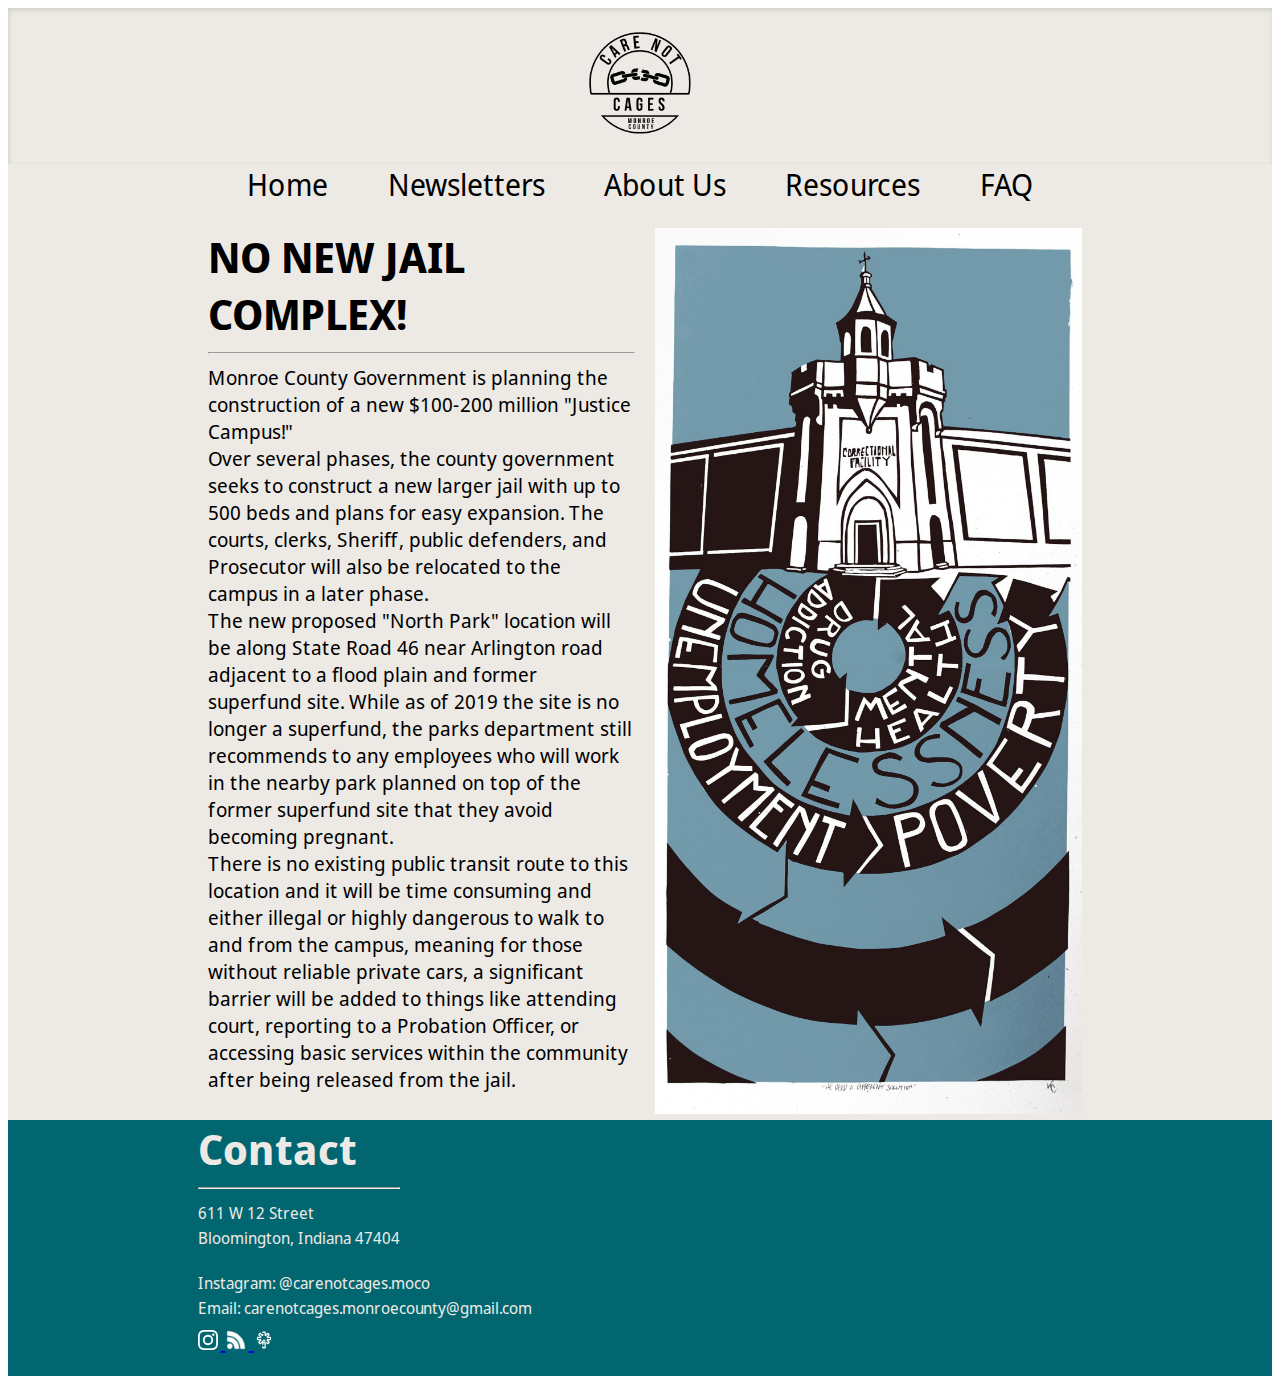
==== index.html @ 1af27368 "fing caps" ====
<!DOCTYPE html>
<html>
<head>
    <title>
        No New Jail!
    </title>
    <link rel="stylesheet" href="styles/styles.css">
    <link rel="preconnect" href="https://fonts.googleapis.com">
    <link rel="preconnect" href="https://fonts.gstatic.com" crossorigin>
    <link href="https://fonts.googleapis.com/css2?family=Noto+Sans+Display:ital,wght@0,400;0,700;1,400&display=swap" rel="stylesheet">
</head>
<body>
    <div class="website-page">
        <div class="banner-section">
            <div class="hamburger"></div>
            <div class="banner-center">
                <img class="banner-img" src="images/Option2.png">
            </div>
            <div class="banner-right"></div>
        </div>
		<div class="body-whole">         
			<div class="toolbar">
				<a class="sidebar-element" href="index.html">Home</a>
				<a class="sidebar-element" href="https://us21.campaign-archive.com/home/?u=6d10627eb34ee9c841b69b6d6&id=cab045118e">Newsletters</a>
				<a class="sidebar-element" href="about-us.html">About Us</a>
				<a class="sidebar-element" href="resources.html">Resources</a>
				<a class="sidebar-element" href="faq.html">FAQ</a>
			</div>		
			<div class="hero">
				<div class="hero-text">
					<div class="header">
						NO NEW JAIL COMPLEX!
					</div>
					<hr class="hr-main">
					<div>
						Monroe County Government is planning the construction of a new $100-200 million "Justice Campus!"
						<br>
						Over several phases, the county government seeks to construct a new larger jail with up to 500 beds and plans for easy expansion. 
						The courts, clerks, Sheriff, public defenders, and Prosecutor will also be relocated to the campus in a later phase.
						<br>
						The new proposed "North Park" location will be along State Road 46 near Arlington road adjacent to a flood plain and former superfund site. 
						While as of 2019 the site is no longer a superfund, the parks department still recommends to any employees who will work in the nearby park planned on top of the former superfund site that they avoid becoming pregnant.
						<br>
						There is no existing public transit route to this location and 
						it will be time consuming and either illegal or highly dangerous to walk to and from the campus, meaning for those without reliable private cars, a significant barrier will be added to things like attending court, reporting to a Probation Officer, or accessing basic services within the community after being released from the jail. 
					</div>
				</div>
				<div class="hero-image-div">
					<img class="hero-img" src="images/CRAntiCorrectionalFacilitiesPoster.jpg" alt="poster">
				</div>
			</div>
		</div>
				<div class="foot-section">
			<div class="header">
				Contact
			</div>
			<hr class="hr-main" style="max-width:200px;">
			<div class="foot-content">
				611 W 12 Street
			</div>
			<div class="foot-content">
				Bloomington, Indiana 47404
			</div>
			<p></p>
			<div class="foot-content">
				Instagram: @carenotcages.moco
			</div>
			<div class="foot-content">
				Email:<a class="email" href="mailto:carenotcages.monroecounty@gmail.com">
					carenotcages.monroecounty@gmail.com 
				</a>
			</div>
			<div style="margin-top: 10px;">
				<a href="https://www.instagram.com/carenotcages.moco/">
					<img class="foot-logo" src="images/Instagram_Glyph_White.svg" alt="Instagram">
				</a>
				<a href="https://us21.campaign-archive.com/feed?u=6d10627eb34ee9c841b69b6d6&id=cab045118e">
					<img class="foot-logo-rss" src="images/icons8-rss-48.png" alt="Newsletter RSS">
				</a>
				<a href="https://linktr.ee/carenotcages">
					<img class="foot-logo-linktree" src="images/icons8-linktree.svg" alt="Linktree">
				</a>
			</div>
		</div>
    </div>
</body>
</html>
---- styles/styles.css ----
.website-page {
    display: flex;
    flex-direction: column;
    justify-content: space-between;
    font-family: 'Noto Sans Display', Arial;
    font-weight: 400;
    font-size: 20px;
    background-color: #EDEAE5;
    min-height: 975px;
}

.banner-section {
    display: flex;
    box-shadow: inset 1px 2px 5px rgba(0, 0, 0, .12);
    justify-content: space-between;
    align-items: center;
}

.hamburger {
    width: 150px;
    vertical-align: middle;
}

.openbtn {
    width: 50px;
    margin-left: 20px;
}

.banner-center {
    width: 150px;
    justify-items: center;
}

.banner-img {
    height: 150px;
    width: 150px;
}

.banner-right {
    width: 150px;
}

.body-whole {
   display: flex;
   flex: 1;
   flex-direction: column;
   padding-left: 15%;
   padding-right: 15%;
}

.sidebar {
    height: 100%;
    width: 0;
    position: fixed;
    z-index: 1;
    top: 0;
    left: 0;
    overflow-x: hidden;
    transition: .5s;
    background-color: black;
    padding-top: 5px;
    padding-bottom: 5px;
    padding-left: 10px;
    box-shadow: inset 1px 2px 5px rgba(0, 0, 0, .12);
    vertical-align: top;
}

.toolbar {
	Display: flex;
	flex-direction: row;
	flex-wrap: wrap;
	justify-content: space-evenly;
	padding-bottom: 20px;
}

.sidebar-element {
	text-decoration: none;
	color: black;
   transition: .15s;
   display: block;
	padding-left: 10px;
	padding-right: 10px;
   padding-bottom: 3px;
   font-size: 30px;
}

.sidebar-element:hover {
    color: white;
}

.sidebar-element:active {
    opacity: .4;
}

.body-main {
    flex: 1;
    padding-left: 10px;
	padding-bottom: 20px;
}

.header {
    font-weight: 700;
    font-size: 42px;
}

.hero {
	flex: 1;
	padding-left: 10px;
	Display: flex;
	flex-direction: row;
}

.hero-text {
	flex: 1;
	padding-right: 20px;
}

.hr-main {
    max-width: 500px;
    margin-left: 0px;
}

.hero-image-div {
	flex: 1;
}

.hero-img {
	width: 100%;
}

.foot-section {
    background-color: #026670;
    color: #EDEAE5;
    padding-left: 15%;
    padding-bottom: 20px;
}

.foot-content {
    font-size: 16px;
    padding-top: 3px
}

.email {
	color: #EDEAE5;
	text-decoration: none;
}

.email:hover {
	color: white;
}

.email:active {
	opacity: .4;
}

.foot-logo {
    height: 20px;
    padding-right: 3px;
}

.foot-logo-rss {
    height: 20px;
    padding-right: 3px;
    filter: brightness(100%);
}

.foot-logo-linktree {
	height: 20px;
	padding-right: 3px;
	filter: invert(100%);
}
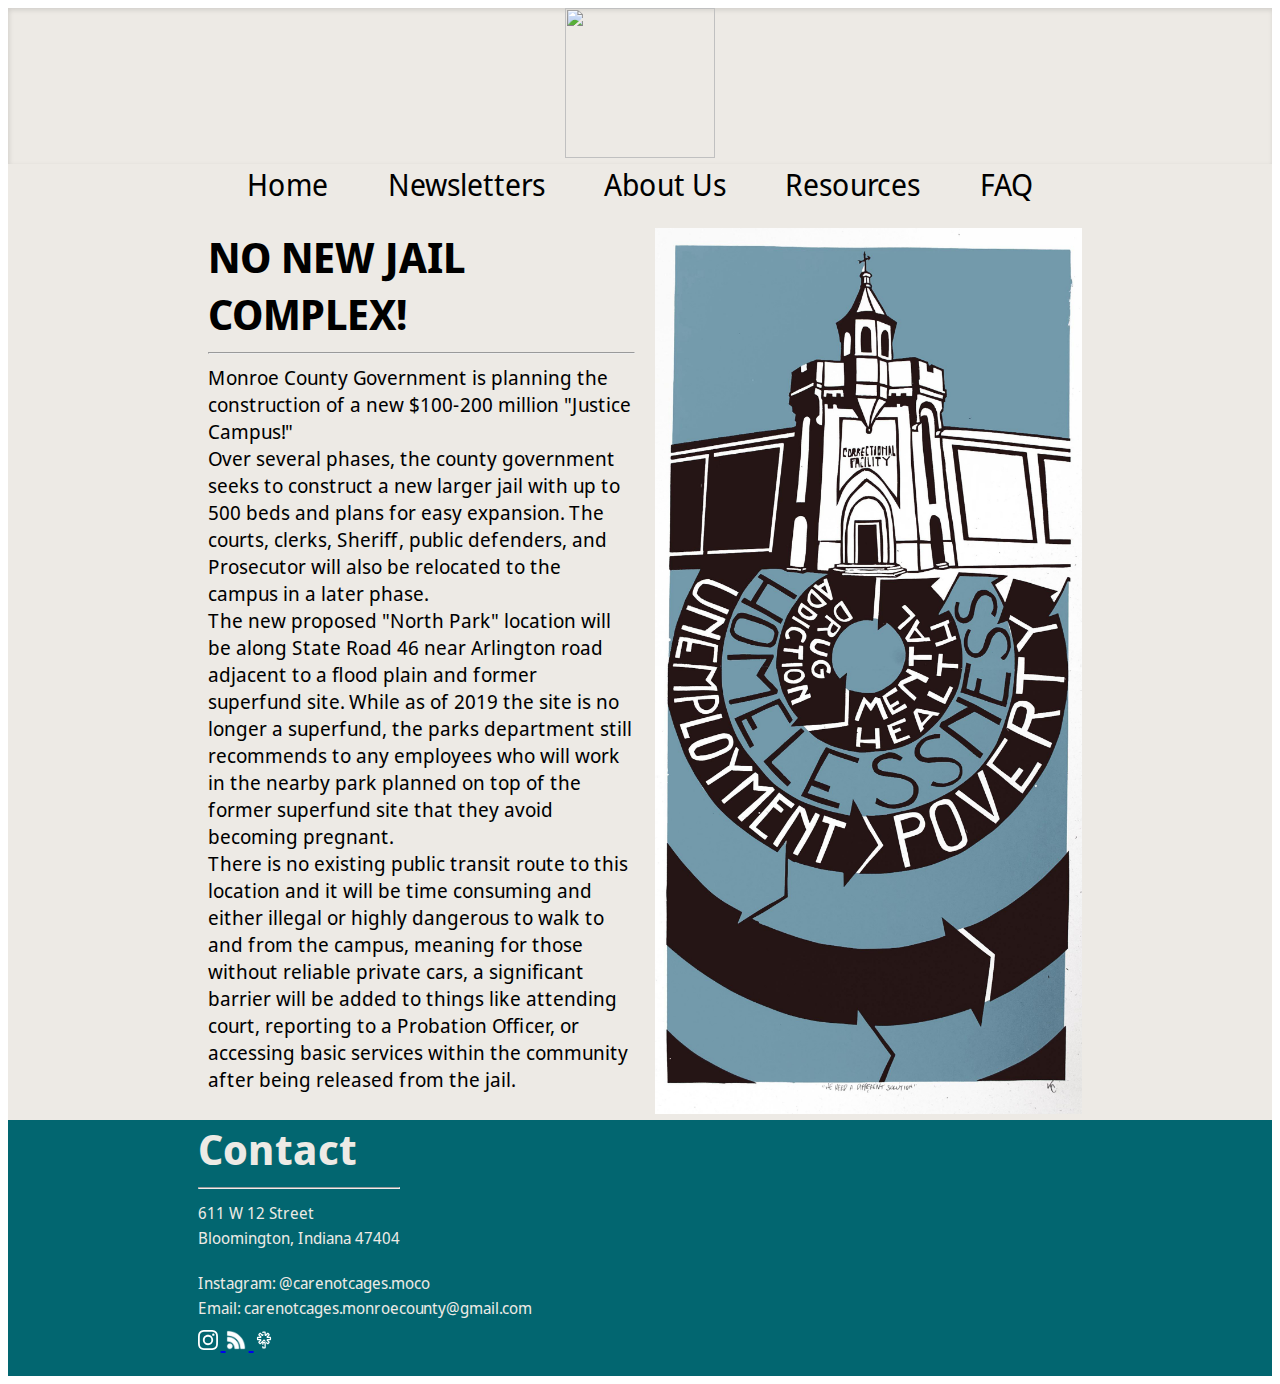
==== commit 08099c14: "Update index.html cap proplem" ====
--- a/index.html
+++ b/index.html
@@ -14,7 +14,7 @@
         <div class="banner-section">
             <div class="hamburger"></div>
             <div class="banner-center">
-                <img class="banner-img" src="images/Option2.png">
+                <img class="banner-img" src="images/option2.png">
             </div>
             <div class="banner-right"></div>
         </div>
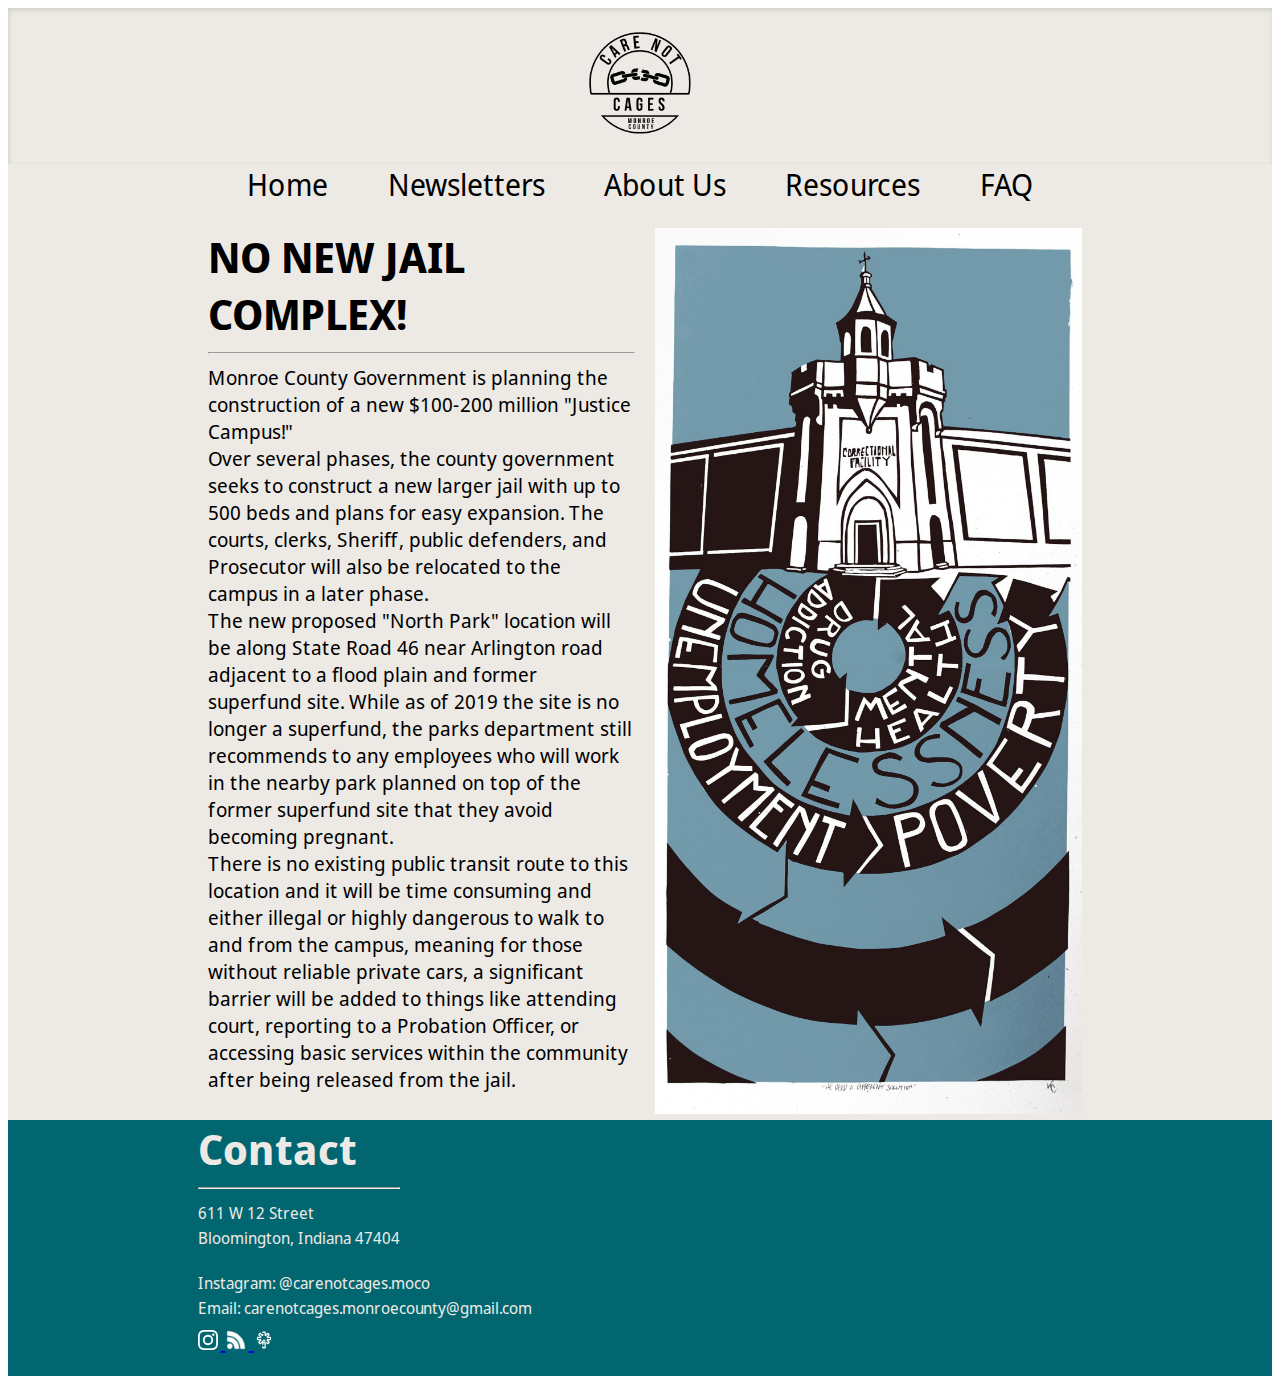
==== commit 60feb6b4: "changed Option to logo" ====
--- a/index.html
+++ b/index.html
@@ -14,7 +14,7 @@
         <div class="banner-section">
             <div class="hamburger"></div>
             <div class="banner-center">
-                <img class="banner-img" src="images/option2.png">
+                <img class="banner-img" src="images/logo.png">
             </div>
             <div class="banner-right"></div>
         </div>
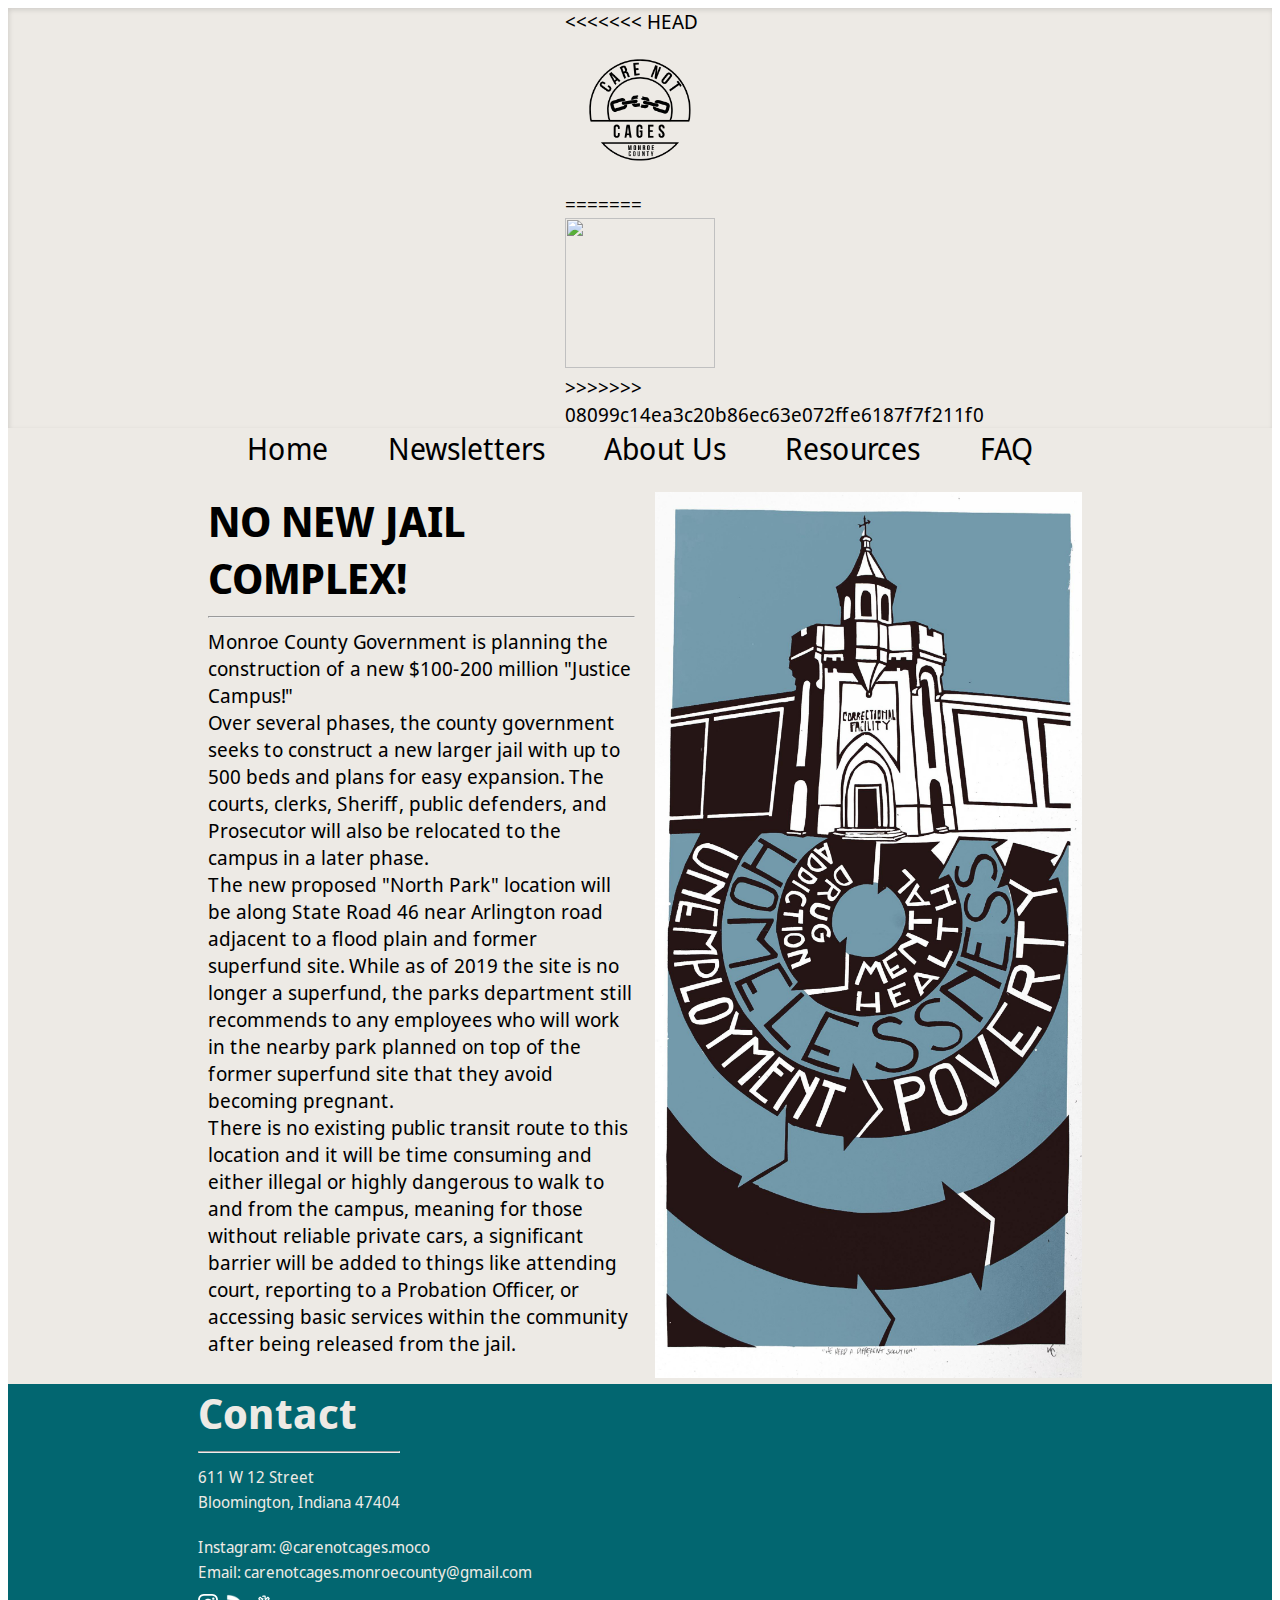
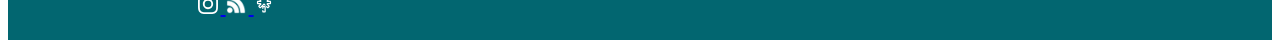
==== commit c3789964: "capitalization omg" ====
--- a/index.html
+++ b/index.html
@@ -14,7 +14,11 @@
         <div class="banner-section">
             <div class="hamburger"></div>
             <div class="banner-center">
+<<<<<<< HEAD
                 <img class="banner-img" src="images/logo.png">
+=======
+                <img class="banner-img" src="images/option2.png">
+>>>>>>> 08099c14ea3c20b86ec63e072ffe6187f7f211f0
             </div>
             <div class="banner-right"></div>
         </div>
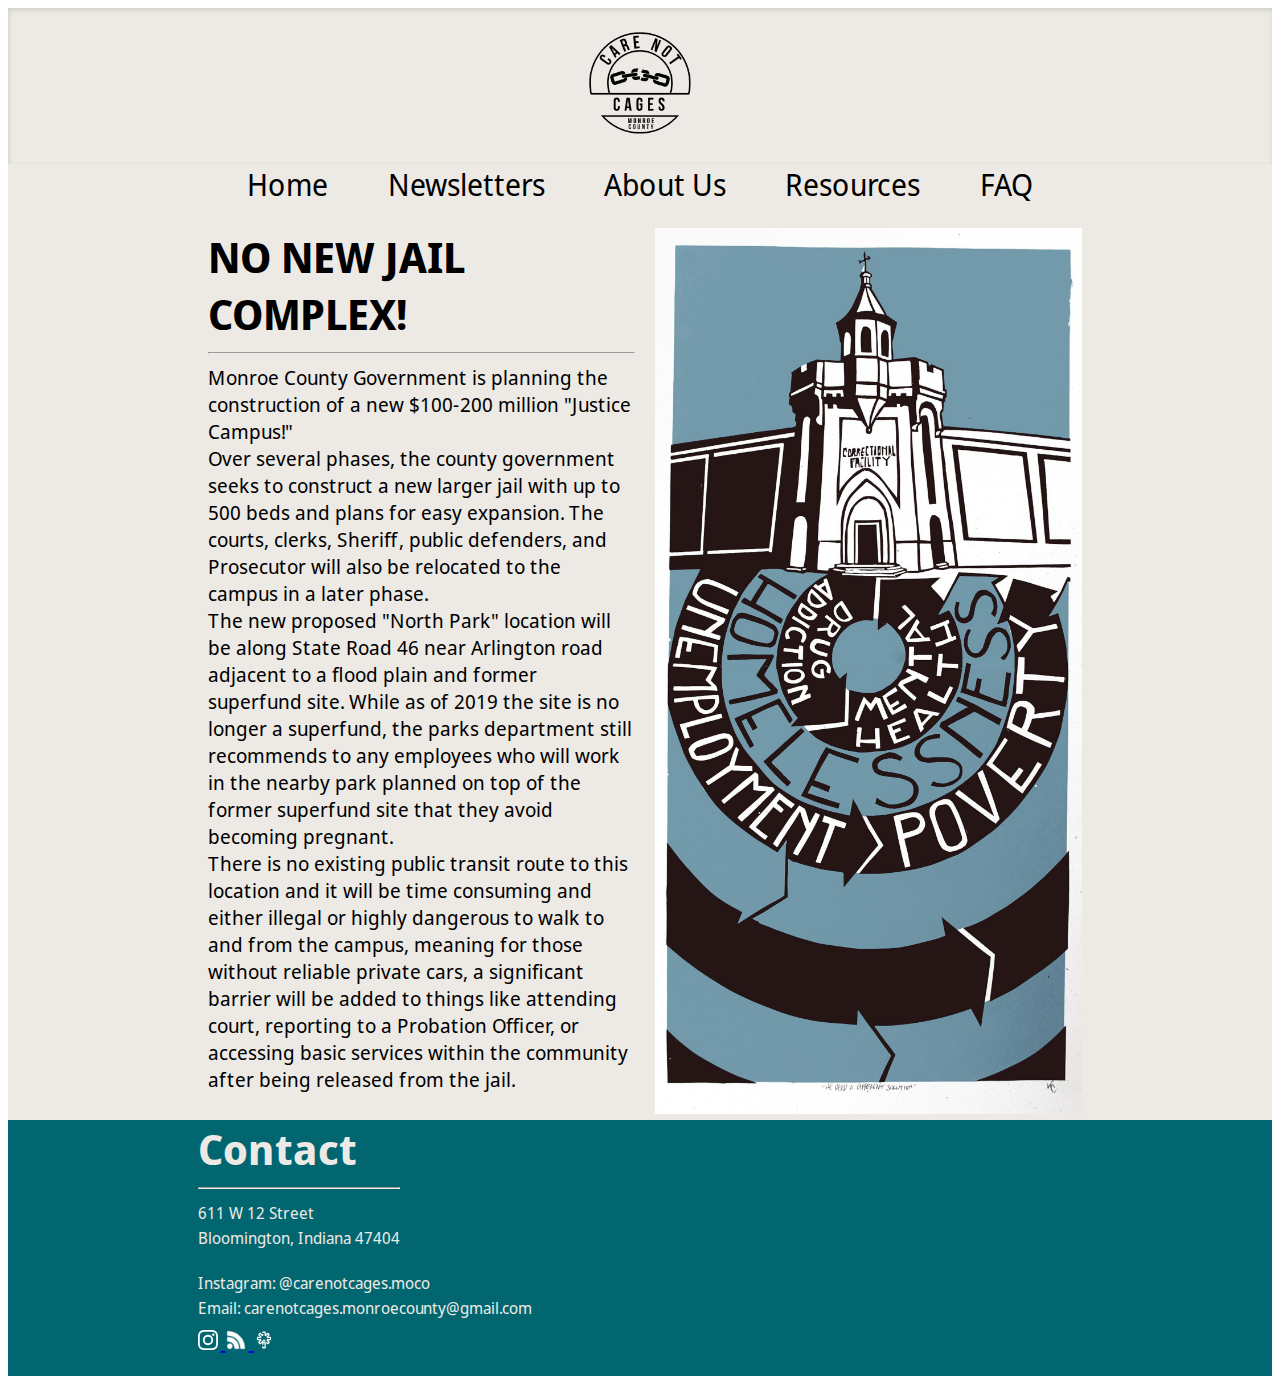
==== commit febd2f73: "cap OMG" ====
--- a/index.html
+++ b/index.html
@@ -14,11 +14,7 @@
         <div class="banner-section">
             <div class="hamburger"></div>
             <div class="banner-center">
-<<<<<<< HEAD
                 <img class="banner-img" src="images/logo.png">
-=======
-                <img class="banner-img" src="images/option2.png">
->>>>>>> 08099c14ea3c20b86ec63e072ffe6187f7f211f0
             </div>
             <div class="banner-right"></div>
         </div>
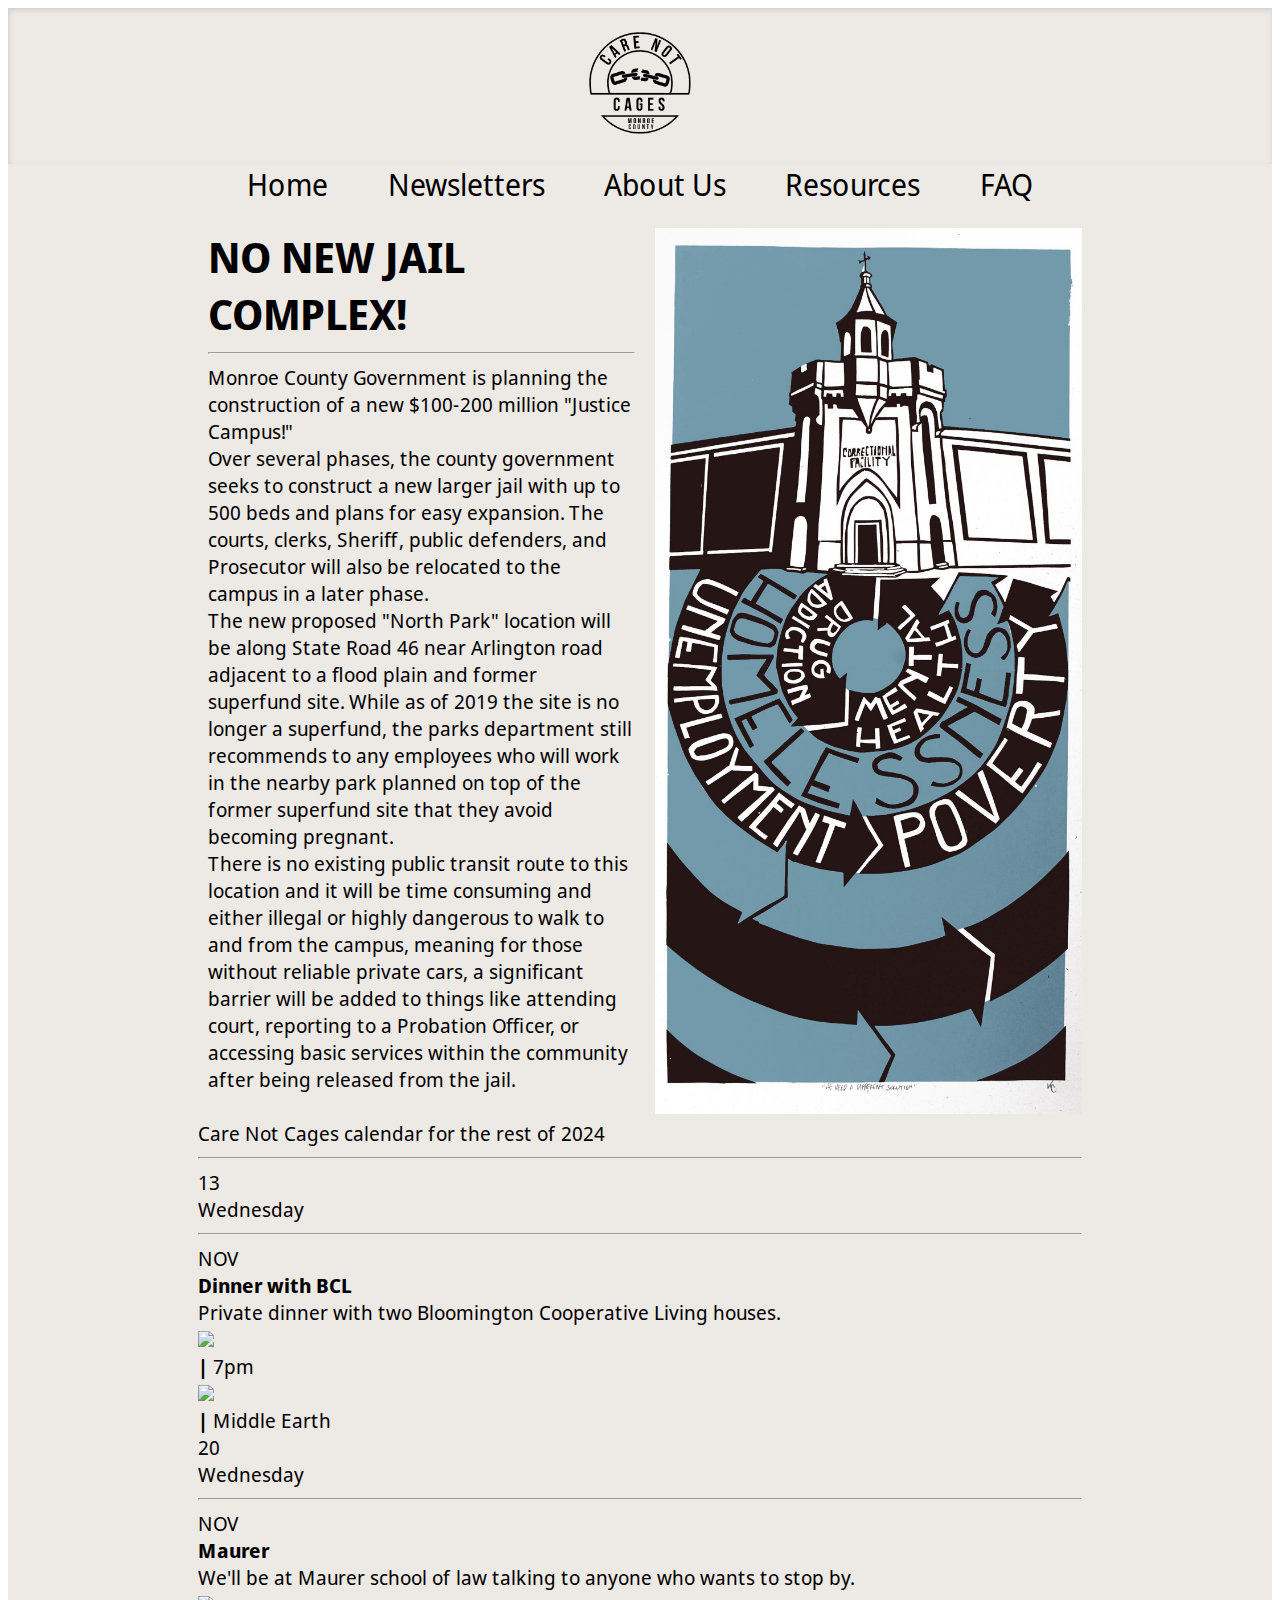
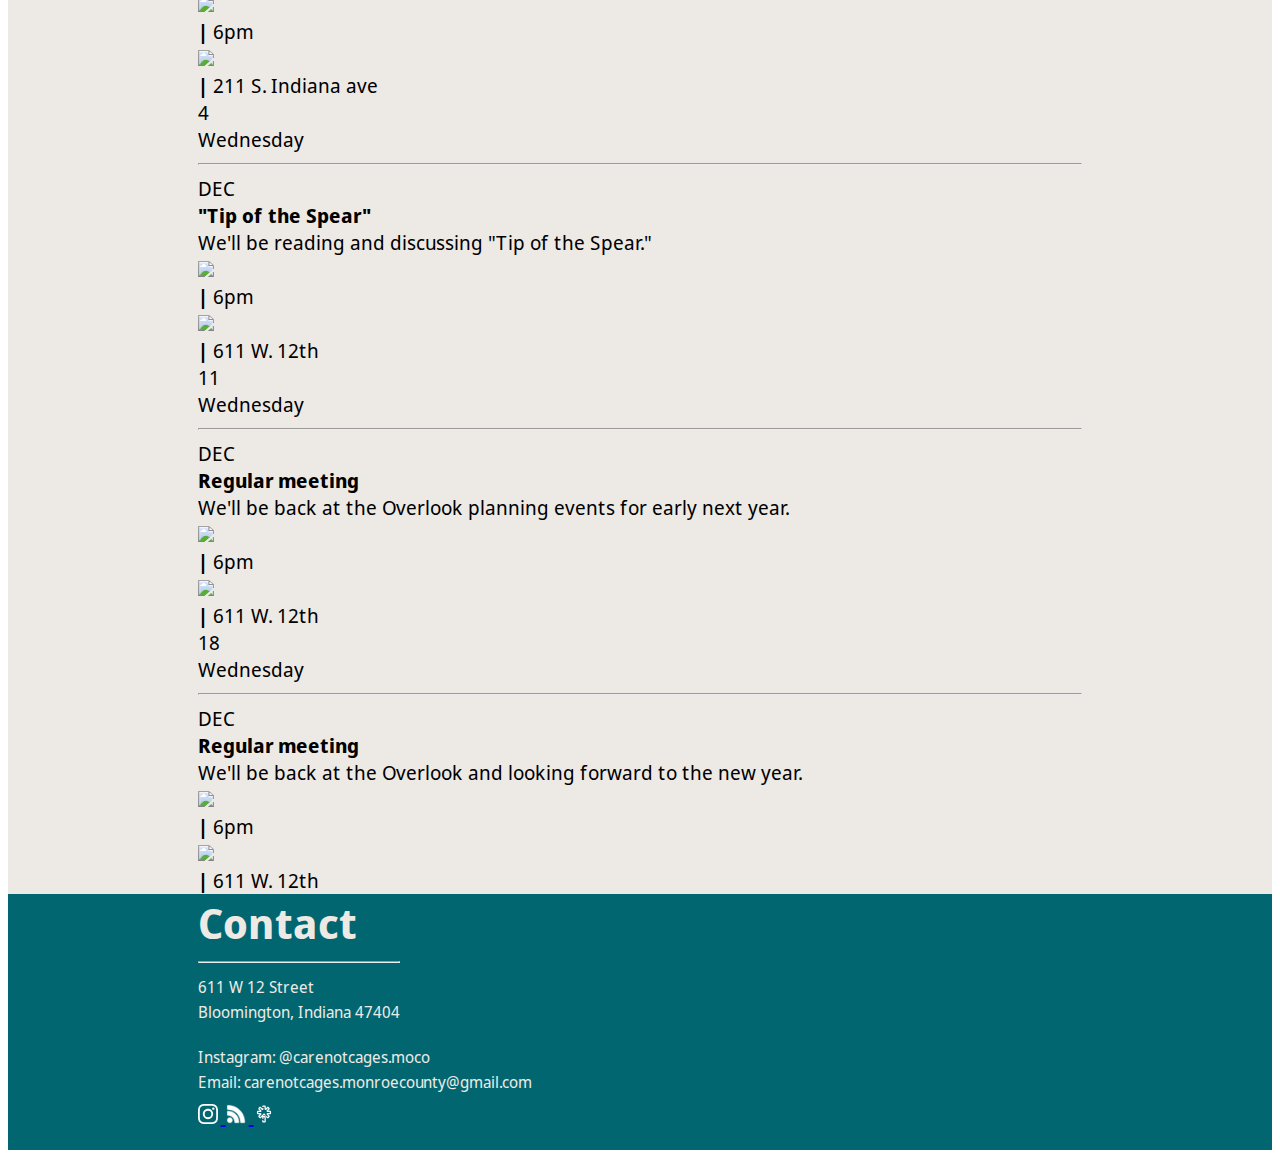
==== commit ad5fcf43: "Added end of 2024 calendar" ====
--- a/index.html
+++ b/index.html
@@ -49,8 +49,200 @@
 					<img class="hero-img" src="images/CRAntiCorrectionalFacilitiesPoster.jpg" alt="poster">
 				</div>
 			</div>
+			<div class="hero-calendar">
+				<div class="hero-calendar-header">
+					Care Not Cages calendar for the rest of 2024
+				</div>
+				<hr>
+				<div class="hero-calendar-box">
+					<div class="hero-calendar-row">
+						<div class="hero-calendar-entry">
+							<div class="calendar-aside">
+								<div class="calendar-aside-date">
+									13
+								</div>
+								<div class="calendar-aside-day">
+									Wednesday
+								</div>
+								<hr>
+								<div class="calendar-aside-month">
+									NOV
+								</div>
+							</div>
+							<div class="calendar-section">
+								<div class="calendar-section-title">
+									<b>Dinner with BCL </b>
+								</div>
+								<div>
+									Private dinner with two Bloomington Cooperative Living houses.
+								</div>
+								<div class="calendar-section-time">
+									<img class="calendar-img" src="images/clock.png">
+									<div class="calendar-section-time-text">
+										<strong>|</strong> 7pm 
+									</div>
+								</div>
+								<div class="calendar-section-location">
+									<div>
+										<img class="calendar-img" src="images/location.png">
+									</div>
+									<div class="calendar-section-location-text">
+										<strong>|</strong> Middle Earth
+									</div>
+								</div>
+							</div>
+						</div>
+						<div class="hero-calendar-entry">
+							<div class="calendar-aside">
+								<div class="calendar-aside-date">
+									20
+								</div>
+								<div class="calendar-aside-day">
+									Wednesday
+								</div>
+								<hr>
+								<div class="calendar-aside-month">
+									NOV
+								</div>
+							</div>
+							<div class="calendar-section">
+								<div class="calendar-section-title">
+									<b>Maurer </b>
+								</div>
+								<div>
+									We'll be at Maurer school of law talking to anyone who wants to stop by.
+								</div>
+								<div class="calendar-section-time">
+									<img class="calendar-img" src="images/clock.png">
+									<div class="calendar-section-time-text">
+										<strong>|</strong> 6pm 
+									</div>
+								</div>
+								<div class="calendar-section-location">
+									<div>
+										<img class="calendar-img" src="images/location.png">
+									</div>
+									<div class="calendar-section-location-text">
+										<strong>|</strong> 211 S. Indiana ave
+									</div>
+								</div>
+							</div>
+						</div>
+						<div class="hero-calendar-entry">
+							<div class="calendar-aside">
+								<div class="calendar-aside-date">
+									4
+								</div>
+								<div class="calendar-aside-day">
+									Wednesday
+								</div>
+								<hr>
+								<div class="calendar-aside-month">
+									DEC
+								</div>
+							</div>
+							<div class="calendar-section">
+								<div class="calendar-section-title">
+									<b> "Tip of the Spear" </b>
+								</div>
+								<div>
+									We'll be reading and discussing "Tip of the Spear." 
+								</div>
+								<div class="calendar-section-time">
+									<img class="calendar-img" src="images/clock.png">
+									<div class="calendar-section-time-text">
+										<strong>|</strong> 6pm 
+									</div>
+								</div>
+								<div class="calendar-section-location">
+									<div>
+										<img class="calendar-img" src="images/location.png">
+									</div>
+									<div class="calendar-section-location-text">
+										<strong>|</strong> 611 W. 12th
+									</div>
+								</div>
+							</div>
+						</div>
+					</div>
+					<div class="hero-calendar-row">
+						<div class="hero-calendar-entry">
+							<div class="calendar-aside">
+								<div class="calendar-aside-date">
+									11
+								</div>
+								<div class="calendar-aside-day">
+									Wednesday
+								</div>
+								<hr>
+								<div class="calendar-aside-month">
+									DEC
+								</div>
+							</div>
+							<div class="calendar-section">
+								<div class="calendar-section-title">
+									<b> Regular meeting </b>
+								</div>
+								<div>
+									We'll be back at the Overlook planning events for early next year.
+								</div>
+								<div class="calendar-section-time">
+									<img class="calendar-img" src="images/clock.png">
+									<div class="calendar-section-time-text">
+										<strong>|</strong> 6pm 
+									</div>
+								</div>
+								<div class="calendar-section-location">
+									<div>
+										<img class="calendar-img" src="images/location.png">
+									</div>
+									<div class="calendar-section-location-text">
+										<strong>|</strong> 611 W. 12th
+									</div>
+								</div>
+							</div>
+						</div>
+						<div class="hero-calendar-entry">
+							<div class="calendar-aside">
+								<div class="calendar-aside-date">
+									18
+								</div>
+								<div class="calendar-aside-day">
+									Wednesday
+								</div>
+								<hr>
+								<div class="calendar-aside-month">
+									DEC
+								</div>
+							</div>
+							<div class="calendar-section">
+								<div class="calendar-section-title">
+									<b> Regular meeting </b>
+								</div>
+								<div>
+									We'll be back at the Overlook and looking forward to the new year.
+								</div>
+								<div class="calendar-section-time">
+									<img class="calendar-img" src="images/clock.png">
+									<div class="calendar-section-time-text">
+										<strong>|</strong> 6pm 
+									</div>
+								</div>
+								<div class="calendar-section-location">
+									<div>
+										<img class="calendar-img" src="images/location.png">
+									</div>
+									<div class="calendar-section-location-text">
+										<strong>|</strong> 611 W. 12th
+									</div>
+								</div>
+							</div>
+						</div>
+					</div>
+				</div>
+			</div>
 		</div>
-				<div class="foot-section">
+		<div class="foot-section">
 			<div class="header">
 				Contact
 			</div>
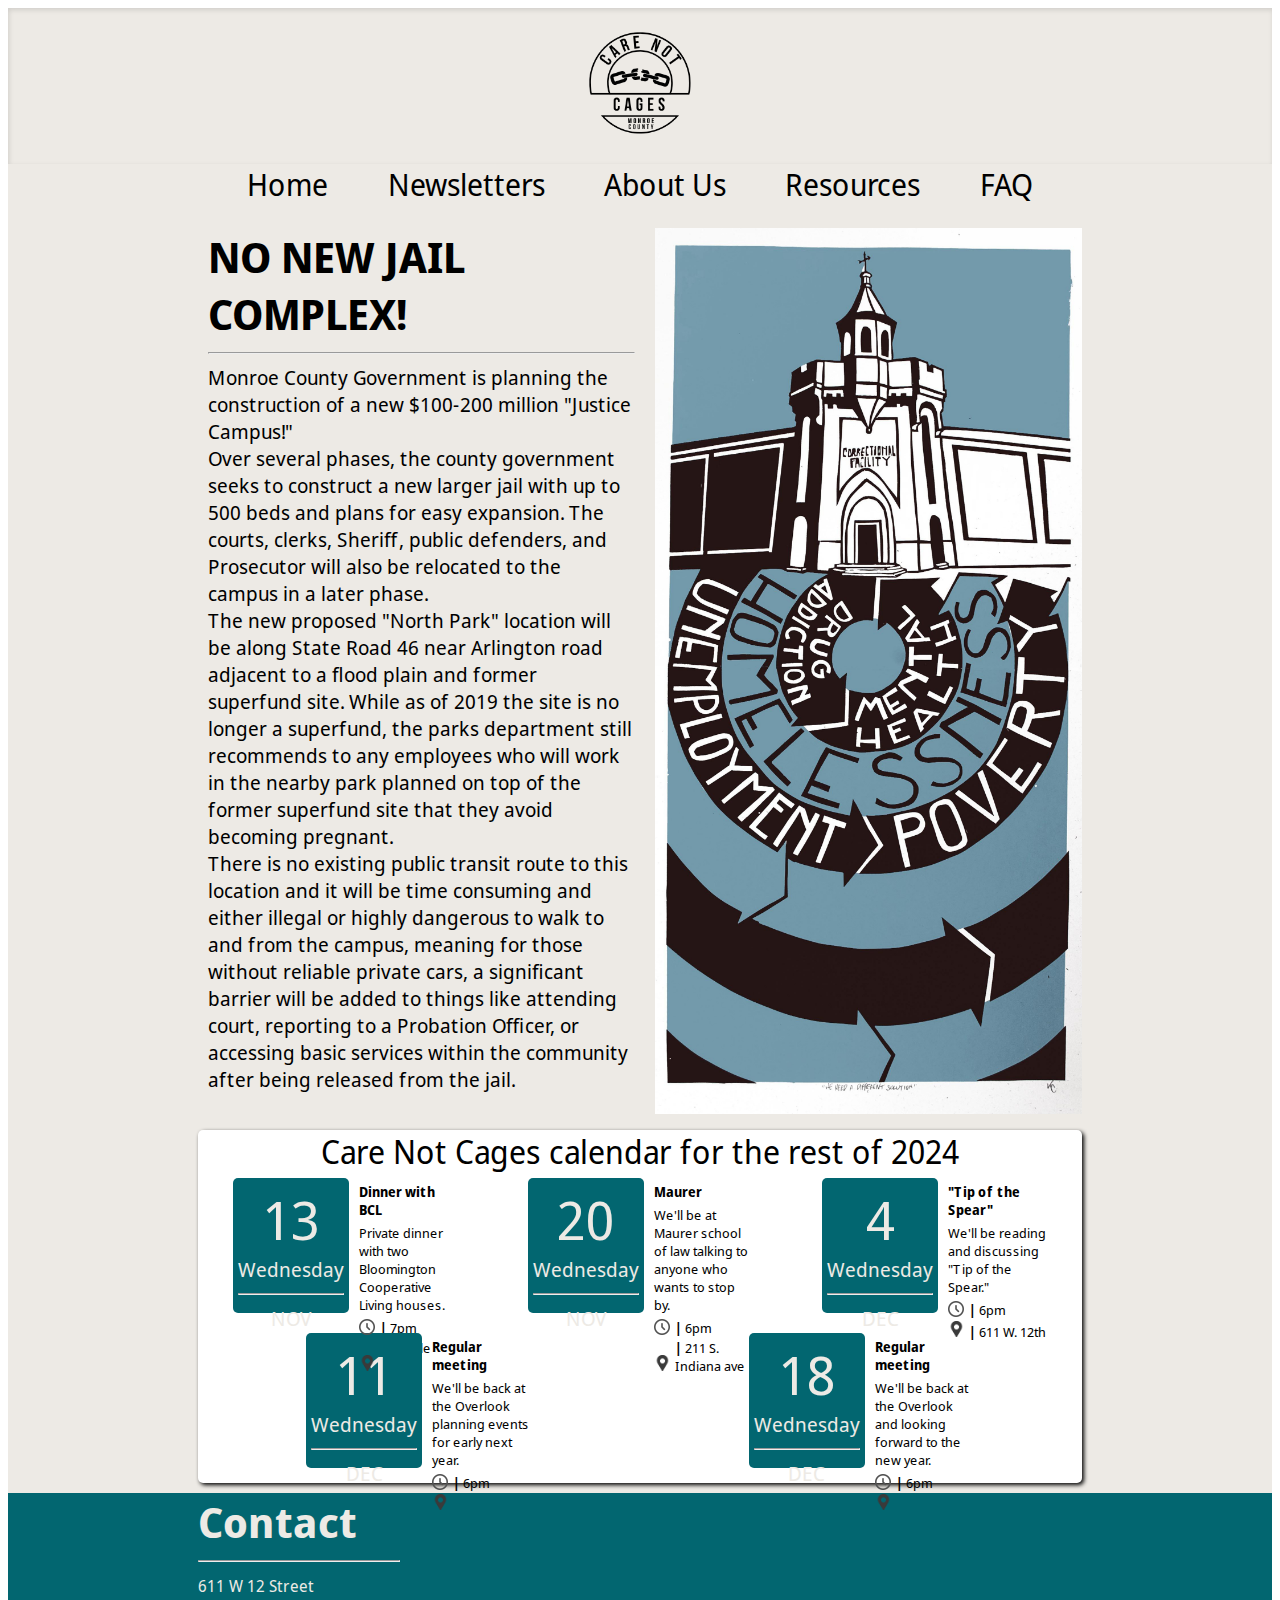
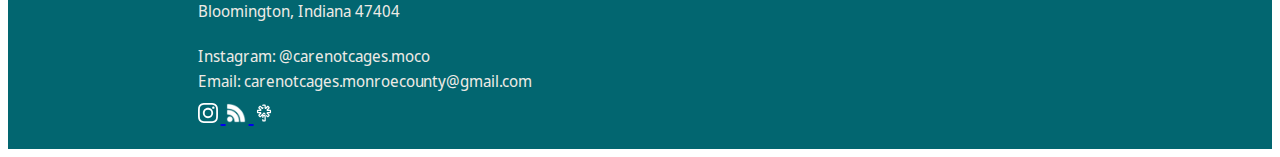
==== commit 9142c6e7: "Update index.html" ====
--- a/index.html
+++ b/index.html
@@ -53,7 +53,6 @@
 				<div class="hero-calendar-header">
 					Care Not Cages calendar for the rest of 2024
 				</div>
-				<hr>
 				<div class="hero-calendar-box">
 					<div class="hero-calendar-row">
 						<div class="hero-calendar-entry">
--- a/styles/styles.css
+++ b/styles/styles.css
@@ -168,4 +168,87 @@
 	height: 20px;
 	padding-right: 3px;
 	filter: invert(100%);
-}+}
+
+.hero-calendar {
+	background-color: white;
+	border-radius: 5px;
+	box-shadow: 2px 2px 4px;
+	margin-top: 10px;
+	margin-bottom: 10px;
+}
+
+.hero-calendar-header {
+	text-align: center;
+	font-size: 24pt;
+}
+
+.hero-calendar-box {
+	
+}
+
+.hero-calendar-row {
+	display: flex;
+	width: 100%;
+	margin-bottom: 10px;
+}
+
+.hero-calendar-entry {
+	display: flex;
+	height: 125px;
+	margin: auto;
+	padding: 10px;
+	align-items: center;
+	width: 225px;
+
+}
+
+.calendar-aside {
+	background-color: #026670;
+	margin-right: 10px;
+	padding: 5px;
+	text-align: center;
+	color: #edeae5;
+	height: 125px;
+	border-radius: 5px;
+}
+
+.calendar-aside-date {
+	font-size: 40pt;
+	
+}
+
+.calendar-section {
+	height: 100%;
+	align-content: end;
+	font-size: 10pt;
+}
+
+.calendar-section-title {
+	margin-bottom: 5%;
+	
+}
+
+.calendar-section-time {
+	height: ;
+	display: inline-flex;
+	margin-top: 5px;
+}
+
+.calendar-img {
+	height: 16px;
+	filter: grayscale(100%);
+}
+
+.calendar-section-time-text {
+	padding-left: 5px;
+}
+
+.calendar-section-location {
+	display: flex;
+	align-items: end;
+}
+
+.calendar-section-location-text {
+	padding-left: 5px;
+}
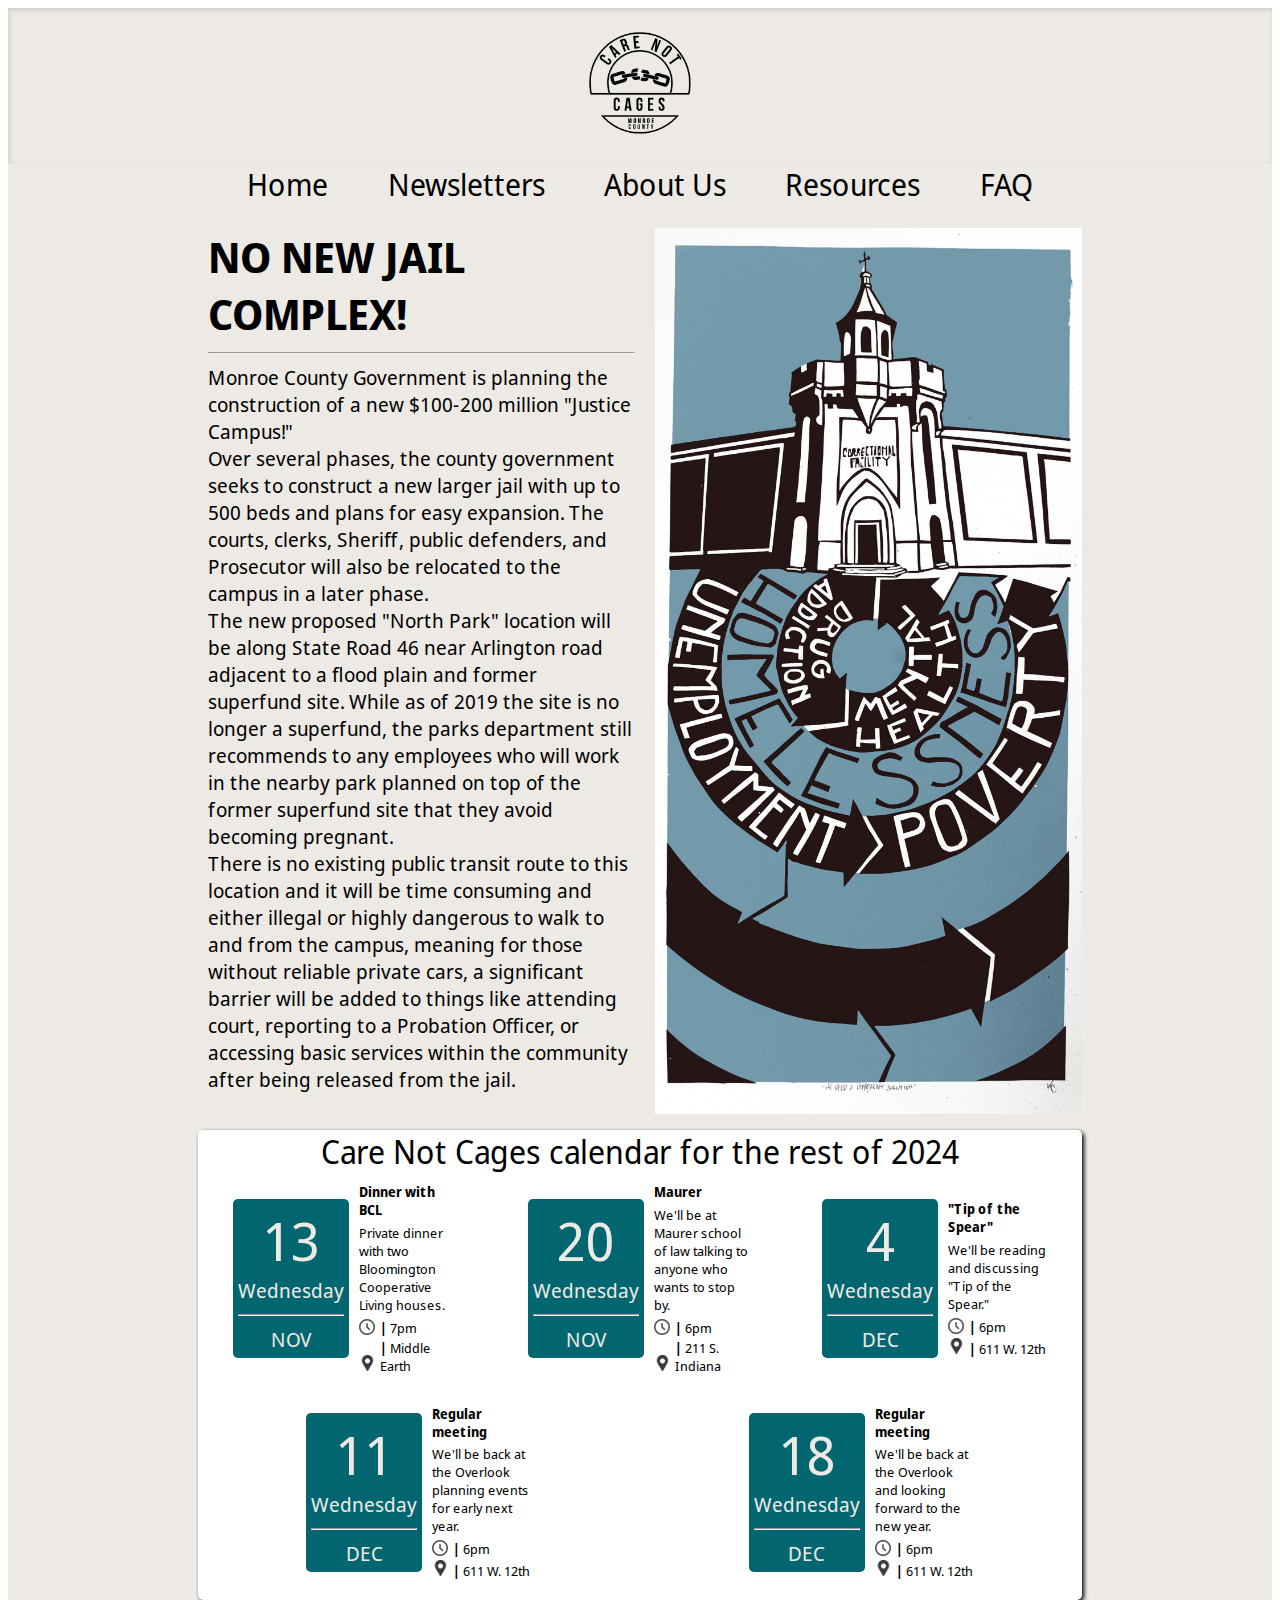
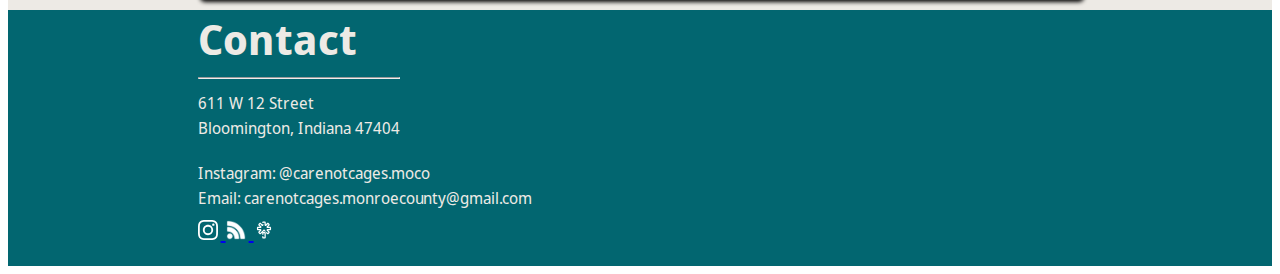
==== commit 7dae5df0: "Update index.html" ====
--- a/index.html
+++ b/index.html
@@ -122,7 +122,7 @@
 										<img class="calendar-img" src="images/location.png">
 									</div>
 									<div class="calendar-section-location-text">
-										<strong>|</strong> 211 S. Indiana ave
+										<strong>|</strong> 211 S. Indiana
 									</div>
 								</div>
 							</div>
--- a/styles/styles.css
+++ b/styles/styles.css
@@ -195,7 +195,6 @@
 
 .hero-calendar-entry {
 	display: flex;
-	height: 125px;
 	margin: auto;
 	padding: 10px;
 	align-items: center;
@@ -209,7 +208,6 @@
 	padding: 5px;
 	text-align: center;
 	color: #edeae5;
-	height: 125px;
 	border-radius: 5px;
 }
 
